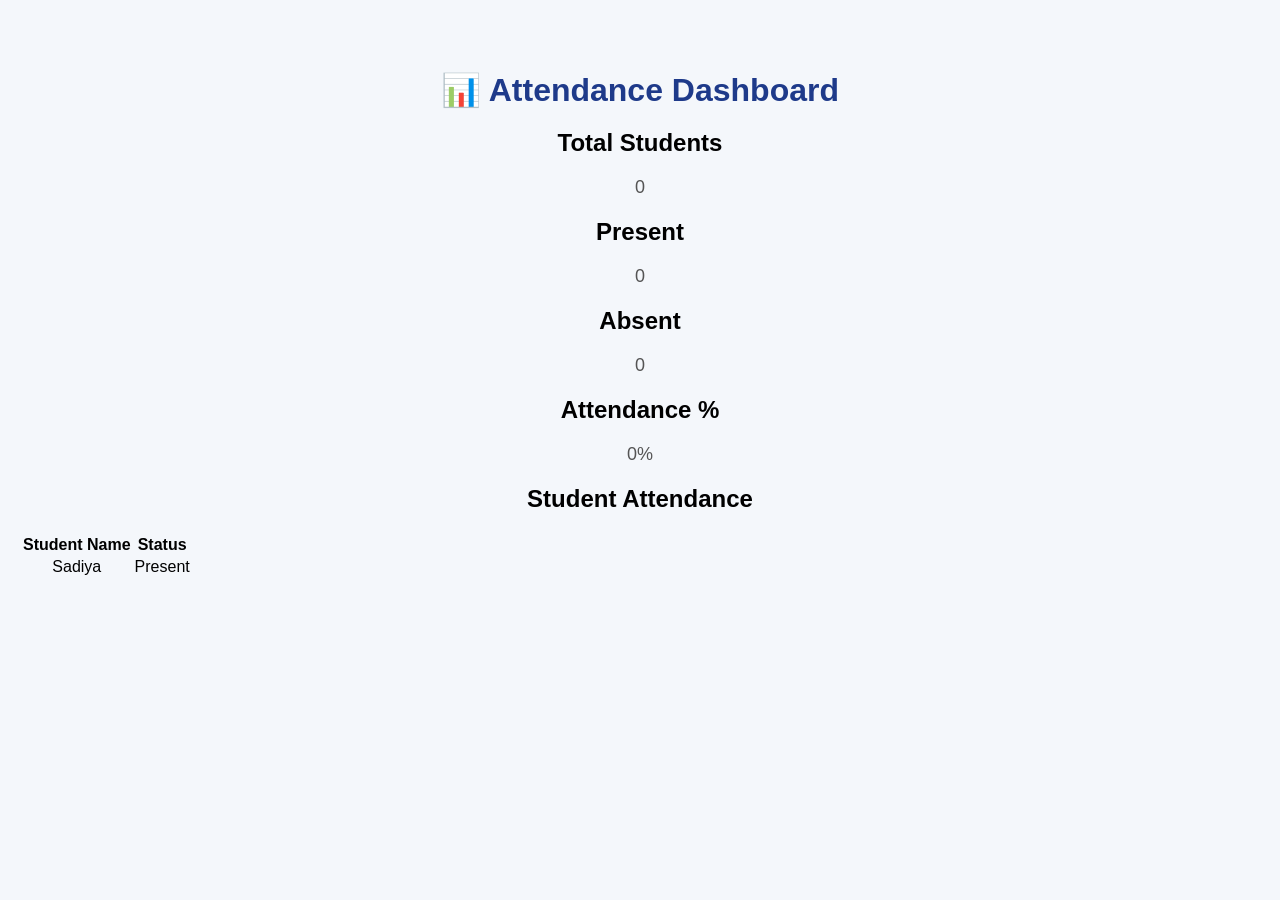
==== dashboard.html @ 41c18822 "Create dashboard.html" ====
<!DOCTYPE html>
<html lang="en">

<head>
    <meta charset="UTF-8">
    <meta name="viewport" content="width=device-width, initial-scale=1.0">
    <title>Attendance Dashboard</title>

    <link rel="stylesheet" href="style.css">
</head>

<body>

    <h1>📊 Attendance Dashboard</h1>

    <div class="dashboard">

        <div class="card">
            <h2>Total Students</h2>
            <p id="totalStudents">0</p>
        </div>

        <div class="card">
            <h2>Present</h2>
            <p id="presentStudents">0</p>
        </div>

        <div class="card">
            <h2>Absent</h2>
            <p id="absentStudents">0</p>
        </div>

        <div class="card">
            <h2>Attendance %</h2>
            <p id="attendancePercentage">0%</p>
        </div>

    </div>

    <h2>Student Attendance</h2>

    <table>
        <tr>
            <th>Student Name</th>
            <th>Status</th>
        </tr>

        <tr>
            <td>Sadiya</td>
            <td>Present</td>
        </tr>
    </table>

</body>

</html>
---- style.css ----
body {
    font-family: Arial, sans-serif;
    background: #f4f7fb;
    text-align: center;
    margin: 0;
    padding: 50px 20px;
}

h1 {
    color: #1e3a8a;
    margin-bottom: 15px;
}

p {
    color: #555;
    font-size: 18px;
}

button {
    background: #1e3a8a;
    color: white;
    border: none;
    padding: 12px 25px;
    border-radius: 8px;
    font-size: 16px;
    cursor: pointer;
}
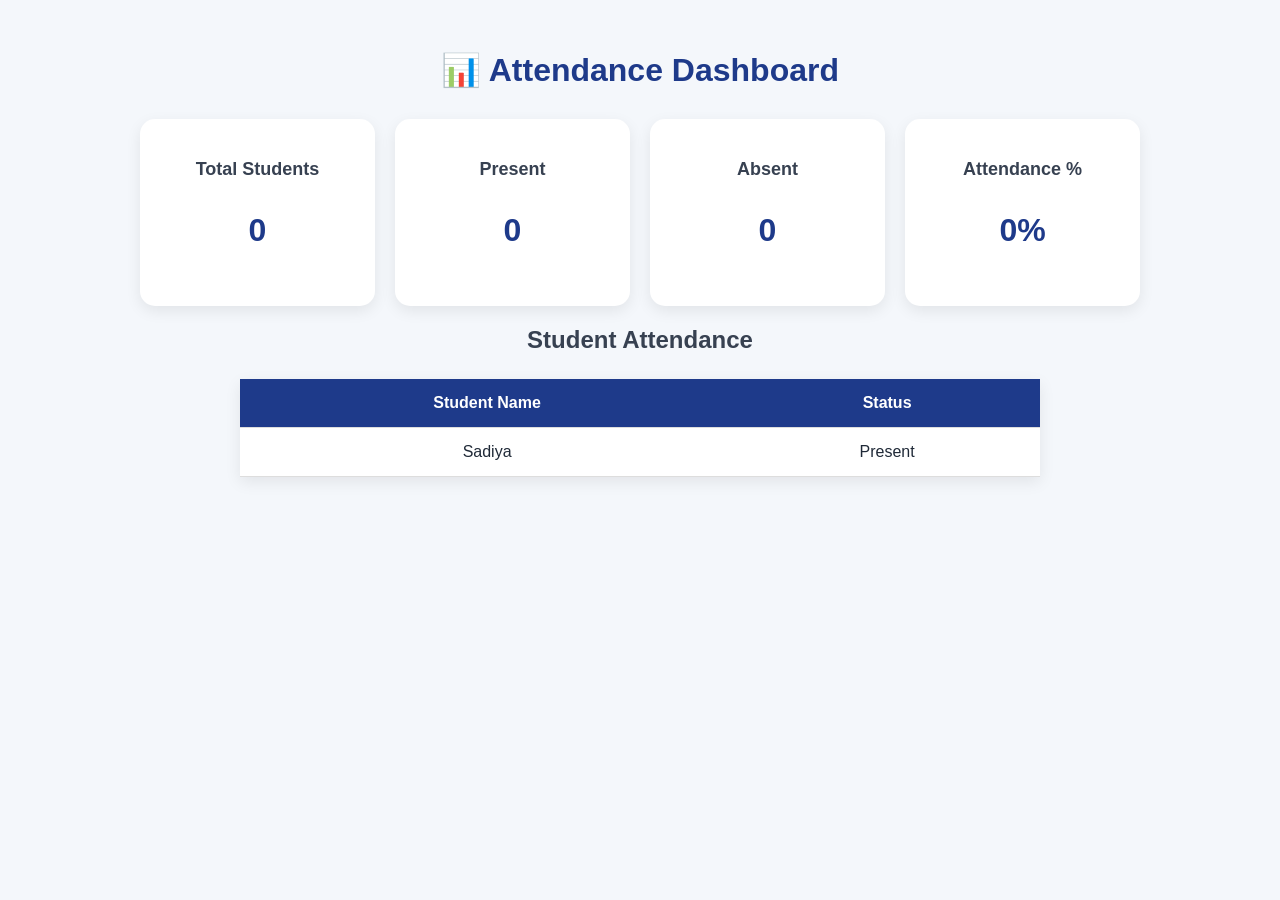
==== commit d0d7f779: "Update dashboard.html" ====
--- a/dashboard.html
+++ b/dashboard.html
@@ -5,7 +5,6 @@
     <meta charset="UTF-8">
     <meta name="viewport" content="width=device-width, initial-scale=1.0">
     <title>Attendance Dashboard</title>
-
     <link rel="stylesheet" href="style.css">
 </head>
 
@@ -51,6 +50,8 @@
         </tr>
     </table>
 
+    <script src="script.js"></script>
+
 </body>
 
 </html>
--- a/style.css
+++ b/style.css
@@ -1,27 +1,73 @@
 body {
     font-family: Arial, sans-serif;
     background: #f4f7fb;
+    margin: 0;
+    padding: 30px 20px;
     text-align: center;
-    margin: 0;
-    padding: 50px 20px;
+    color: #1f2937;
 }
 
 h1 {
     color: #1e3a8a;
-    margin-bottom: 15px;
+    margin-bottom: 30px;
 }
 
-p {
-    color: #555;
-    font-size: 18px;
+h2 {
+    color: #374151;
 }
 
-button {
+.dashboard {
+    display: grid;
+    grid-template-columns: repeat(4, 1fr);
+    gap: 20px;
+    max-width: 1000px;
+    margin: auto;
+}
+
+.card {
+    background: white;
+    padding: 25px 15px;
+    border-radius: 15px;
+    box-shadow: 0 5px 15px rgba(0,0,0,0.08);
+}
+
+.card h2 {
+    font-size: 18px;
+    margin-bottom: 10px;
+}
+
+.card p {
+    font-size: 32px;
+    font-weight: bold;
+    color: #1e3a8a;
+}
+
+table {
+    width: 90%;
+    max-width: 800px;
+    margin: 25px auto;
+    border-collapse: collapse;
+    background: white;
+    box-shadow: 0 5px 15px rgba(0,0,0,0.08);
+}
+
+th,
+td {
+    padding: 15px;
+    border-bottom: 1px solid #ddd;
+}
+
+th {
     background: #1e3a8a;
     color: white;
-    border: none;
-    padding: 12px 25px;
-    border-radius: 8px;
-    font-size: 16px;
-    cursor: pointer;
+}
+
+@media (max-width: 700px) {
+    .dashboard {
+        grid-template-columns: repeat(2, 1fr);
+    }
+
+    table {
+        width: 100%;
+    }
 }
